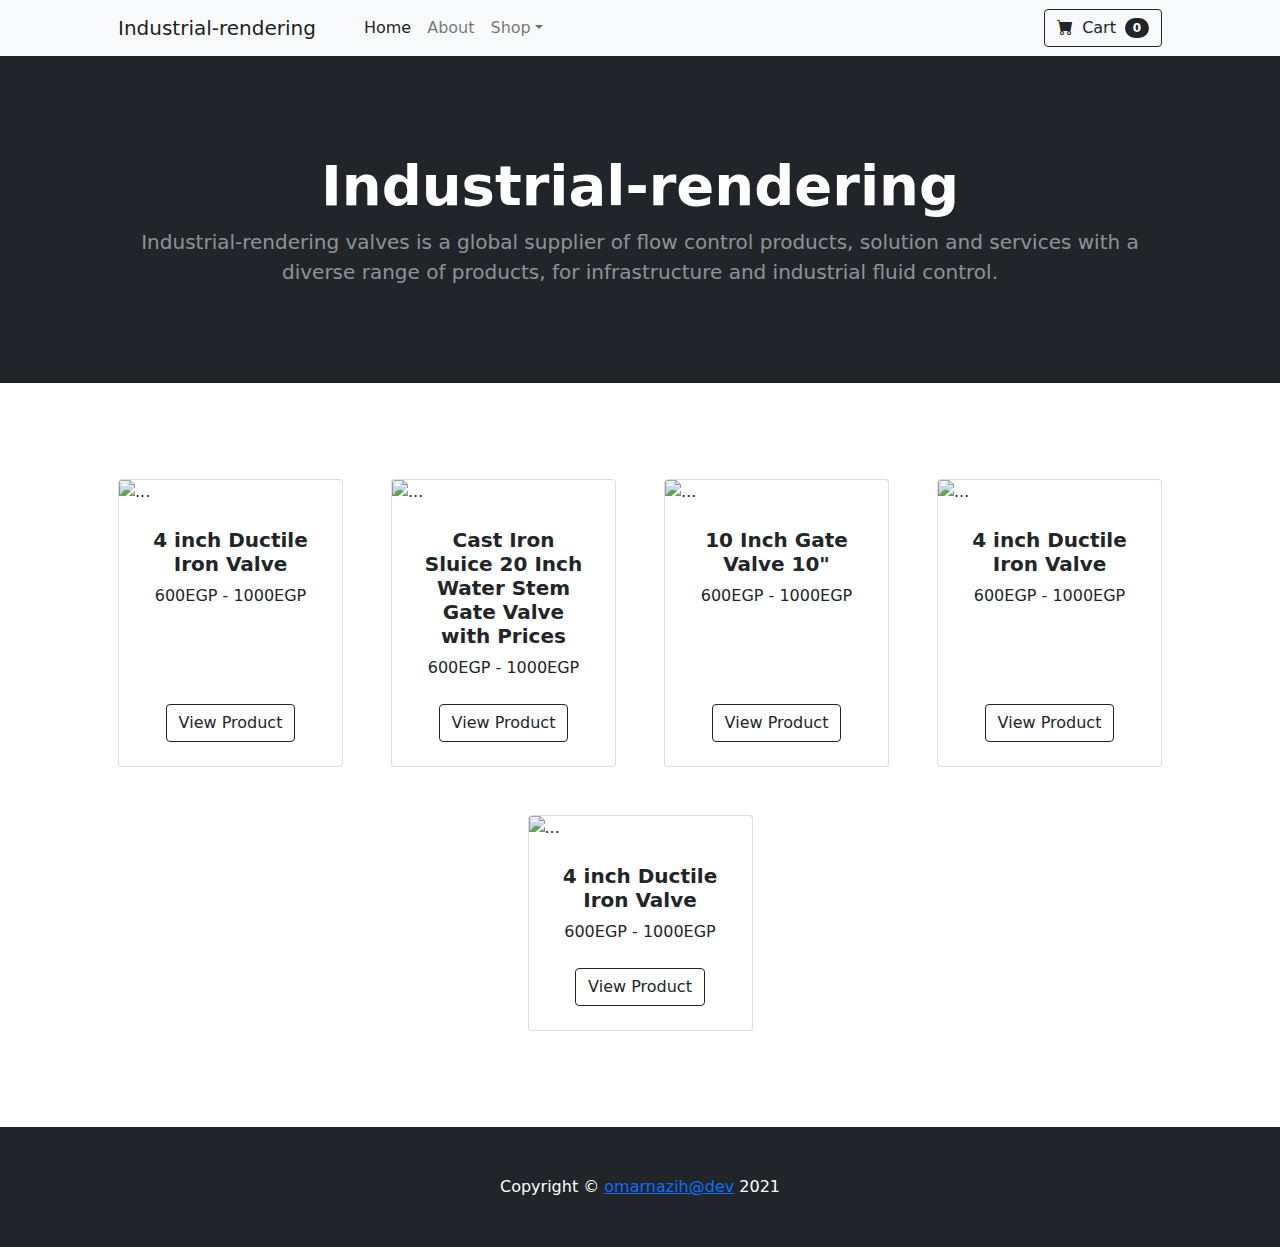
==== index.html @ 4027efb7 "Adding main site feature and couple of products" ====
<!DOCTYPE html>
<html lang="en">
  <head>
    <meta charset="utf-8" />
    <meta
      name="viewport"
      content="width=device-width, initial-scale=1, shrink-to-fit=no"
    />
    <meta name="description" content="" />
    <meta name="author" content="" />
    <title>Industrial-rendering</title>
    <!-- Favicon-->
    <link rel="icon" type="image/x-icon" href="assets/favicon.ico" />
    <!-- Bootstrap icons-->
    <link
      href="https://cdn.jsdelivr.net/npm/bootstrap-icons@1.5.0/font/bootstrap-icons.css"
      rel="stylesheet"
    />
    <!-- Core theme CSS (includes Bootstrap)-->
    <link href="css/styles.css" rel="stylesheet" />
  </head>
  <body>
    <!-- Navigation-->
    <nav class="navbar navbar-expand-lg navbar-light bg-light">
      <div class="container px-4 px-lg-5">
        <a class="navbar-brand" href="#!">Industrial-rendering</a>
        <button
          class="navbar-toggler"
          type="button"
          data-bs-toggle="collapse"
          data-bs-target="#navbarSupportedContent"
          aria-controls="navbarSupportedContent"
          aria-expanded="false"
          aria-label="Toggle navigation"
        >
          <span class="navbar-toggler-icon"></span>
        </button>
        <div class="collapse navbar-collapse" id="navbarSupportedContent">
          <ul class="navbar-nav me-auto mb-2 mb-lg-0 ms-lg-4">
            <li class="nav-item">
              <a class="nav-link active" aria-current="page" href="#!">Home</a>
            </li>
            <li class="nav-item"><a class="nav-link" href="#!">About</a></li>
            <li class="nav-item dropdown">
              <a
                class="nav-link dropdown-toggle"
                id="navbarDropdown"
                href="#"
                role="button"
                data-bs-toggle="dropdown"
                aria-expanded="false"
                >Shop</a
              >
              <ul class="dropdown-menu" aria-labelledby="navbarDropdown">
                <li><a class="dropdown-item" href="#!">All Products</a></li>
                <!-- <li><hr class="dropdown-divider" /></li>
                                <li><a class="dropdown-item" href="#!">Popular Items</a></li>
                                <li><a class="dropdown-item" href="#!">New Arrivals</a></li> -->
              </ul>
            </li>
          </ul>
          <form class="d-flex">
            <button class="btn btn-outline-dark" type="submit">
              <i class="bi-cart-fill me-1"></i>
              Cart
              <span class="badge bg-dark text-white ms-1 rounded-pill">0</span>
            </button>
          </form>
        </div>
      </div>
    </nav>
    <!-- Header-->
    <header class="bg-dark py-5">
      <div class="container px-4 px-lg-5 my-5">
        <div class="text-center text-white">
          <h1 class="display-4 fw-bolder">Industrial-rendering</h1>
          <p class="lead fw-normal text-white-50 mb-0">
            Industrial-rendering valves is a global supplier of flow control
            products, solution and services with a diverse range of products,
            for infrastructure and industrial fluid control.
          </p>
        </div>
      </div>
    </header>
    <!-- Modal 1-->
    <div
      class="modal fade"
      id="exampleModal"
      tabindex="-1"
      aria-labelledby="exampleModalLabel"
      aria-hidden="true"
    >
      <div class="modal-dialog modal-xl">
        <div class="modal-content">
          <div class="modal-header">
            <h5 class="modal-title" id="exampleModalLabel">Product</h5>
            <button
              type="button"
              class="btn-close"
              data-bs-dismiss="modal"
              aria-label="Close"
            ></button>
          </div>
          <section class="py-5 modal-body">
            <div class="container px-4 px-lg-5 my-5">
              <div class="row gx-4 gx-lg-5 align-items-center">
                <div class="col-md-6">
                    <div id="carouselExampleIndicators" class="carousel slide" data-bs-ride="carousel">
                        <div class="carousel-indicators">
                          <button type="button" data-bs-target="#carouselExampleIndicators" data-bs-slide-to="0" class="active" aria-current="true" aria-label="Slide 1"></button>
                          <button type="button" data-bs-target="#carouselExampleIndicators" data-bs-slide-to="1" aria-label="Slide 2"></button>
                          <button type="button" data-bs-target="#carouselExampleIndicators" data-bs-slide-to="2" aria-label="Slide 3"></button>
                        </div>
                        <div class="carousel-inner">
                          <div class="carousel-item active">
                            <img src="https://image.made-in-china.com/2f0j00dEyRwQYhnvrN/Awwa-DIN-ANSI-Mssp-Cast-Ductile-Iron-Resilient-Seated-Gate-Valve-for-Industry.jpg" class="d-block w-100" alt="...">
                          </div>
                          <div class="carousel-item">
                            <img src="https://image.made-in-china.com/202f0j00mQNUJHGgABrF/Awwa-DIN-ANSI-Mssp-Cast-Ductile-Iron-Resilient-Seated-Gate-Valve-for-Industry.jpg" class="d-block w-100" alt="...">
                          </div>
                          <div class="carousel-item">
                            <img src="https://image.made-in-china.com/202f0j00AENRmfUJlvuO/Awwa-DIN-ANSI-Mssp-Cast-Ductile-Iron-Resilient-Seated-Gate-Valve-for-Industry.jpg" class="d-block w-100" alt="...">
                          </div>
                        </div>
                        <button class="carousel-control-prev" type="button" data-bs-target="#carouselExampleIndicators" data-bs-slide="prev">
                          <span class="carousel-control-prev-icon" aria-hidden="true" style="
                          background-color: black;
                      "></span>
                          <span class="visually-hidden">Previous</span>
                        </button>
                        <button class="carousel-control-next" type="button" data-bs-target="#carouselExampleIndicators" data-bs-slide="next">
                          <span class="carousel-control-next-icon" aria-hidden="true" style="
                          background-color: black;
                      "></span>
                          <span class="visually-hidden">Next</span>
                        </button>
                      </div>
                </div>
                <div class="col-md-6">
                  <div class="small mb-1">
                    Z45X</div>
                  <h1 class="display-5 fw-bolder">Awwa/DIN/ANSI/Mssp Cast/Ductile Iron Resilient Seated Gate Valve for Industry</h1>
                  <div class="fs-5 mb-5">                    
                    <!-- <span>1-19 Pieces US $63</span> -->
                    <p>1-19 Pieces	<span class="clr-red">1000EGP</span> for unit</p>
                    <p>20-59 Pieces	<span class="clr-red">900EGP</span> for unit</p>
                    <p>60-99 Pieces	<span class="clr-red">700EGP</span> for unit</p>
                    <p>100+ Pieces	<span class="clr-red">600EGP</span> for unit</p>
                  </div>
                  <!-- <p class="lead">
                    <p>Purchase Qty. / Reference FOB Price</p>
                    <p>1-19 Pieces	<span class="clr-red">US $63</span></p>
                    <p>20-59 Pieces	<span class="clr-red">US $60</span></p>
                    <p>60-99 Pieces	<span class="clr-red">US $56</span></p>
                    <p>100+ Pieces	<span class="clr-red">US $52</span></p>
                  </p> -->
                  <hr>
                  <p class="lead">
                    <p>Media:	Water</p>
                    <p>Temperature:	Ordinary Temperature</p>
                    <p>Type:	Straight-through</p>
                    <p>Material:	Stainless Steel</p>
                    <p>Connection Form:	Flange</p>
                    <p>Pressure:	Low Pressure</p>
                  </p>
                  <div class="d-flex">
                    <input
                      class="form-control text-center me-3"
                      id="inputQuantity"
                      type="num"
                      value="1"
                      style="max-width: 3rem"
                    />
                    <button
                      class="btn btn-outline-dark flex-shrink-0"
                      type="button"
                    >
                      <i class="bi-cart-fill me-1"></i>
                      Add to cart
                    </button>
                  </div>
                </div>
              </div>
            </div>
          </section>
          <div class="modal-footer">
            <button
              type="button"
              class="btn btn-secondary"
              data-bs-dismiss="modal"
            >
              Close
            </button>
            <!-- <button type="button" class="btn btn-primary">Save changes</button> -->
          </div>
        </div>
      </div>
    </div>
    <!-- Modal 2-->
    <div
      class="modal fade"
      id="exampleModal2"
      tabindex="-1"
      aria-labelledby="exampleModalLabel"
      aria-hidden="true"
    >
      <div class="modal-dialog modal-xl">
        <div class="modal-content">
          <div class="modal-header">
            <h5 class="modal-title" id="exampleModalLabel">Product</h5>
            <button
              type="button"
              class="btn-close"
              data-bs-dismiss="modal"
              aria-label="Close"
            ></button>
          </div>
          <section class="py-5 modal-body">
            <div class="container px-4 px-lg-5 my-5">
              <div class="row gx-4 gx-lg-5 align-items-center">
                <div class="col-md-6">
                    <div id="carouselExampleIndicators" class="carousel slide" data-bs-ride="carousel">
                        <div class="carousel-indicators">
                          <button type="button" data-bs-target="#carouselExampleIndicators" data-bs-slide-to="0" class="active" aria-current="true" aria-label="Slide 1"></button>
                          <button type="button" data-bs-target="#carouselExampleIndicators" data-bs-slide-to="1" aria-label="Slide 2"></button>
                          <button type="button" data-bs-target="#carouselExampleIndicators" data-bs-slide-to="2" aria-label="Slide 3"></button>
                        </div>
                        <div class="carousel-inner">
                          <div class="carousel-item active">
                            <img src="https://image.made-in-china.com/2f0j00saLUHdeBLFry/Cast-Iron-Sluice-20-Inch-Water-Stem-Gate-Valve-with-Prices.jpg" class="d-block w-100" alt="...">
                          </div>
                          <div class="carousel-item">
                            <img src="https://image.made-in-china.com/202f0j00StLfPvCWnnpF/Cast-Iron-Sluice-20-Inch-Water-Stem-Gate-Valve-with-Prices.jpg" class="d-block w-100" alt="...">
                          </div>
                          <div class="carousel-item">
                            <img src="https://image.made-in-china.com/2f0j00KaHfPivCnNzn/Cast-Iron-Sluice-20-Inch-Water-Stem-Gate-Valve-with-Prices.jpg" class="d-block w-100" alt="...">
                          </div>
                        </div>
                        <button class="carousel-control-prev" type="button" data-bs-target="#carouselExampleIndicators" data-bs-slide="prev">
                          <span class="carousel-control-prev-icon" aria-hidden="true" style="
                          background-color: black;
                      "></span>
                          <span class="visually-hidden">Previous</span>
                        </button>
                        <button class="carousel-control-next" type="button" data-bs-target="#carouselExampleIndicators" data-bs-slide="next">
                          <span class="carousel-control-next-icon" aria-hidden="true" style="
                          background-color: black;
                      "></span>
                          <span class="visually-hidden">Next</span>
                        </button>
                      </div>
                </div>
                <div class="col-md-6">
                  <div class="small mb-1">
                    Z45X</div>
                  <h1 class="display-5 fw-bolder">Cast Iron Sluice 20 Inch Water Stem Gate Valve with Prices</h1>
                  <div class="fs-5 mb-5">                    
                    <!-- <span>1-19 Pieces US $63</span> -->
                    <p>1-19 Pieces	<span class="clr-red">1000EGP</span> for unit</p>
                    <p>20-59 Pieces	<span class="clr-red">900EGP</span> for unit</p>
                    <p>60-99 Pieces	<span class="clr-red">700EGP</span> for unit</p>
                    <p>100+ Pieces	<span class="clr-red">600EGP</span> for unit</p>
                  </div>
                  <!-- <p class="lead">
                    <p>Purchase Qty. / Reference FOB Price</p>
                    <p>1-19 Pieces	<span class="clr-red">US $63</span></p>
                    <p>20-59 Pieces	<span class="clr-red">US $60</span></p>
                    <p>60-99 Pieces	<span class="clr-red">US $56</span></p>
                    <p>100+ Pieces	<span class="clr-red">US $52</span></p>
                  </p> -->
                  <hr>
                  <p class="lead">
                    <p>Media:	Water</p>
                    <p>Temperature:	Ordinary Temperature</p>
                    <p>Type:	Straight-through</p>
                    <p>Material:	Stainless Steel</p>
                    <p>Connection Form:	Flange</p>
                    <p>Pressure:	Low Pressure</p>
                  </p>
                  <div class="d-flex">
                    <input
                      class="form-control text-center me-3"
                      id="inputQuantity"
                      type="num"
                      value="1"
                      style="max-width: 3rem"
                    />
                    <button
                      class="btn btn-outline-dark flex-shrink-0"
                      type="button"
                    >
                      <i class="bi-cart-fill me-1"></i>
                      Add to cart
                    </button>
                  </div>
                </div>
              </div>
            </div>
          </section>
          <div class="modal-footer">
            <button
              type="button"
              class="btn btn-secondary"
              data-bs-dismiss="modal"
            >
              Close
            </button>
            <!-- <button type="button" class="btn btn-primary">Save changes</button> -->
          </div>
        </div>
      </div>
    </div>  
    <!-- Modal 3-->
    <div
      class="modal fade"
      id="exampleModal3"
      tabindex="-1"
      aria-labelledby="exampleModalLabel"
      aria-hidden="true"
    >
      <div class="modal-dialog modal-xl">
        <div class="modal-content">
          <div class="modal-header">
            <h5 class="modal-title" id="exampleModalLabel">Product</h5>
            <button
              type="button"
              class="btn-close"
              data-bs-dismiss="modal"
              aria-label="Close"
            ></button>
          </div>
          <section class="py-5 modal-body">
            <div class="container px-4 px-lg-5 my-5">
              <div class="row gx-4 gx-lg-5 align-items-center">
                <div class="col-md-6">
                    <div id="carouselExampleIndicators" class="carousel slide" data-bs-ride="carousel">
                        <div class="carousel-indicators">
                          <button type="button" data-bs-target="#carouselExampleIndicators" data-bs-slide-to="0" class="active" aria-current="true" aria-label="Slide 1"></button>
                          <button type="button" data-bs-target="#carouselExampleIndicators" data-bs-slide-to="1" aria-label="Slide 2"></button>
                          <button type="button" data-bs-target="#carouselExampleIndicators" data-bs-slide-to="2" aria-label="Slide 3"></button>
                        </div>
                        <div class="carousel-inner">
                          <div class="carousel-item active">
                            <img src="http://img.everychina.com/nimg/23/5e/9fa54c77395ef806c11cfc7c3220-200x200-1/pvc_socket_ends_non_rising_resilient_seated_gate_valve.jpg" class="d-block w-100" alt="...">
                          </div>>
                        </div>
                        <button class="carousel-control-prev" type="button" data-bs-target="#carouselExampleIndicators" data-bs-slide="prev">
                          <span class="carousel-control-prev-icon" aria-hidden="true" style="
                          background-color: black;
                      "></span>
                          <span class="visually-hidden">Previous</span>
                        </button>
                        <button class="carousel-control-next" type="button" data-bs-target="#carouselExampleIndicators" data-bs-slide="next">
                          <span class="carousel-control-next-icon" aria-hidden="true" style="
                          background-color: black;
                      "></span>
                          <span class="visually-hidden">Next</span>
                        </button>
                      </div>
                </div>
                <div class="col-md-6">
                  <div class="small mb-1">
                    Z45X</div>
                  <h1 class="display-5 fw-bolder">Non Ring Stem Gate Valve Lockout 10 Inch Gate Valve 10" Gate Valves Price</h1>
                  <div class="fs-5 mb-5">                    
                    <!-- <span>1-19 Pieces US $63</span> -->
                    <p>1-19 Pieces	<span class="clr-red">1000EGP</span> for unit</p>
                    <p>20-59 Pieces	<span class="clr-red">900EGP</span> for unit</p>
                    <p>60-99 Pieces	<span class="clr-red">700EGP</span> for unit</p>
                    <p>100+ Pieces	<span class="clr-red">600EGP</span> for unit</p>
                  </div>
                  <!-- <p class="lead">
                    <p>Purchase Qty. / Reference FOB Price</p>
                    <p>1-19 Pieces	<span class="clr-red">US $63</span></p>
                    <p>20-59 Pieces	<span class="clr-red">US $60</span></p>
                    <p>60-99 Pieces	<span class="clr-red">US $56</span></p>
                    <p>100+ Pieces	<span class="clr-red">US $52</span></p>
                  </p> -->
                  <hr>
                  <p class="lead">
                    <p>Media:	Water</p>
                    <p>Temperature:	Ordinary Temperature</p>
                    <p>Type:	Straight-through</p>
                    <p>Material:	Stainless Steel</p>
                    <p>Connection Form:	Flange</p>
                    <p>Pressure:	Low Pressure</p>
                  </p>
                  <div class="d-flex">
                    <input
                      class="form-control text-center me-3"
                      id="inputQuantity"
                      type="num"
                      value="1"
                      style="max-width: 3rem"
                    />
                    <button
                      class="btn btn-outline-dark flex-shrink-0"
                      type="button"
                    >
                      <i class="bi-cart-fill me-1"></i>
                      Add to cart
                    </button>
                  </div>
                </div>
              </div>
            </div>
          </section>
          <div class="modal-footer">
            <button
              type="button"
              class="btn btn-secondary"
              data-bs-dismiss="modal"
            >
              Close
            </button>
            <!-- <button type="button" class="btn btn-primary">Save changes</button> -->
          </div>
        </div>
      </div>
    </div>
    <!-- Modal 4-->
    <div
      class="modal fade"
      id="exampleModal4"
      tabindex="-1"
      aria-labelledby="exampleModalLabel"
      aria-hidden="true"
    >
      <div class="modal-dialog modal-xl">
        <div class="modal-content">
          <div class="modal-header">
            <h5 class="modal-title" id="exampleModalLabel">Product</h5>
            <button
              type="button"
              class="btn-close"
              data-bs-dismiss="modal"
              aria-label="Close"
            ></button>
          </div>
          <section class="py-5 modal-body">
            <div class="container px-4 px-lg-5 my-5">
              <div class="row gx-4 gx-lg-5 align-items-center">
                <div class="col-md-6">
                    <div id="carouselExampleIndicators" class="carousel slide" data-bs-ride="carousel">
                        <div class="carousel-indicators">
                          <button type="button" data-bs-target="#carouselExampleIndicators" data-bs-slide-to="0" class="active" aria-current="true" aria-label="Slide 1"></button>
                          <button type="button" data-bs-target="#carouselExampleIndicators" data-bs-slide-to="1" aria-label="Slide 2"></button>
                          <button type="button" data-bs-target="#carouselExampleIndicators" data-bs-slide-to="2" aria-label="Slide 3"></button>
                        </div>
                        <div class="carousel-inner">
                          <div class="carousel-item active">
                            <img src="https://image.made-in-china.com/44f3j00kcItPCRAsEzH/Factory-Sale-Low-Price-Water-Gate-Valve-DN300-Pn16-12-Inch-Industrial-Valve-Price.jpg" class="d-block w-100" alt="...">
                          </div>>
                        </div>
                        <button class="carousel-control-prev" type="button" data-bs-target="#carouselExampleIndicators" data-bs-slide="prev">
                          <span class="carousel-control-prev-icon" aria-hidden="true" style="
                          background-color: black;
                      "></span>
                          <span class="visually-hidden">Previous</span>
                        </button>
                        <button class="carousel-control-next" type="button" data-bs-target="#carouselExampleIndicators" data-bs-slide="next">
                          <span class="carousel-control-next-icon" aria-hidden="true" style="
                          background-color: black;
                      "></span>
                          <span class="visually-hidden">Next</span>
                        </button>
                      </div>
                </div>
                <div class="col-md-6">
                  <div class="small mb-1">
                    Z45X</div>
                  <h1 class="display-5 fw-bolder">Non Ring Stem Gate Valve Lockout 10 Inch Gate Valve 10" Gate Valves Price</h1>
                  <div class="fs-5 mb-5">                    
                    <!-- <span>1-19 Pieces US $63</span> -->
                    <p>1-4 Pieces	<span class="clr-red">4000EGP</span> for unit</p>
                    <p>5-9 Pieces	<span class="clr-red">3600EGP</span> for unit</p>
                    <p>10-19 Pieces	<span class="clr-red">3000EGP</span> for unit</p>
                    <p>>= 20 Pieces	<span class="clr-red">2000EGP</span> for unit</p>
                  </div>
                  <!-- <p class="lead">
                    <p>Purchase Qty. / Reference FOB Price</p>
                    <p>1-19 Pieces	<span class="clr-red">US $63</span></p>
                    <p>20-59 Pieces	<span class="clr-red">US $60</span></p>
                    <p>60-99 Pieces	<span class="clr-red">US $56</span></p>
                    <p>100+ Pieces	<span class="clr-red">US $52</span></p>
                  </p> -->
                  <hr>
                  <p class="lead">
                    <p>Media:	Water</p>
                    <p>Temperature:	Ordinary Temperature</p>
                    <p>Type:	Straight-through</p>
                    <p>Material:	Stainless Steel</p>
                    <p>Connection Form:	Flange</p>
                    <p>Pressure:	Low Pressure</p>
                  </p>
                  <div class="d-flex">
                    <input
                      class="form-control text-center me-3"
                      id="inputQuantity"
                      type="num"
                      value="1"
                      style="max-width: 3rem"
                    />
                    <button
                      class="btn btn-outline-dark flex-shrink-0"
                      type="button"
                    >
                      <i class="bi-cart-fill me-1"></i>
                      Add to cart
                    </button>
                  </div>
                </div>
              </div>
            </div>
          </section>
          <div class="modal-footer">
            <button
              type="button"
              class="btn btn-secondary"
              data-bs-dismiss="modal"
            >
              Close
            </button>
            <!-- <button type="button" class="btn btn-primary">Save changes</button> -->
          </div>
        </div>
      </div>
    </div>               
    <!-- Product Modal -->
    <!-- <section class="py-5">
            <div class="container px-4 px-lg-5 my-5">
                <div class="row gx-4 gx-lg-5 align-items-center">
                    <div class="col-md-6"><img class="card-img-top mb-5 mb-md-0" src="https://dummyimage.com/600x700/dee2e6/6c757d.jpg" alt="..." /></div>
                    <div class="col-md-6">
                        <div class="small mb-1">SKU: BST-498</div>
                        <h1 class="display-5 fw-bolder">Shop item template</h1>
                        <div class="fs-5 mb-5">
                            <span class="text-decoration-line-through">$45.00</span>
                            <span>$40.00</span>
                        </div>
                        <p class="lead">Lorem ipsum dolor sit amet consectetur adipisicing elit. Praesentium at dolorem quidem modi. Nam sequi consequatur obcaecati excepturi alias magni, accusamus eius blanditiis delectus ipsam minima ea iste laborum vero?</p>
                        <div class="d-flex">
                            <input class="form-control text-center me-3" id="inputQuantity" type="num" value="1" style="max-width: 3rem" />
                            <button class="btn btn-outline-dark flex-shrink-0" type="button">
                                <i class="bi-cart-fill me-1"></i>
                                Add to cart
                            </button>
                        </div>
                    </div>
                </div>
            </div>
        </section>         -->
    <!-- Section-->
    <section class="py-5">
      <div class="container px-4 px-lg-5 mt-5">
        <div
          class="
            row
            gx-4 gx-lg-5
            row-cols-2 row-cols-md-3 row-cols-xl-4
            justify-content-center
          "
        >
          <!-- Card 1 -->
          <div class="col mb-5">
            <div class="card h-100">
              <!-- Product image-->
              <img
                class="card-img-top"
                src="https://image.made-in-china.com/2f0j00dEyRwQYhnvrN/Awwa-DIN-ANSI-Mssp-Cast-Ductile-Iron-Resilient-Seated-Gate-Valve-for-Industry.jpg"
                alt="..."
              />
              <!-- Product details-->
              <div class="card-body p-4">
                <div class="text-center">
                  <!-- Product name-->
                  <h5 class="fw-bolder">4 inch Ductile Iron Valve</h5>
                  <!-- Product price-->
                  600EGP - 1000EGP
                </div>
              </div>
              <!-- Product actions-->
              <div class="card-footer p-4 pt-0 border-top-0 bg-transparent">
                <div class="text-center">
                  <a
                    class="btn btn-outline-dark mt-auto"
                    data-bs-toggle="modal"
                    data-bs-target="#exampleModal"
                    >View Product</a
                  >
                </div>
              </div>
            </div>
          </div>
          <!-- Card 2 -->
          <div class="col mb-5">
            <div class="card h-100">
              <!-- Product image-->
              <img
                class="card-img-top"
                src="https://image.made-in-china.com/2f0j00saLUHdeBLFry/Cast-Iron-Sluice-20-Inch-Water-Stem-Gate-Valve-with-Prices.jpg"
                alt="..."
              />
              <!-- Product details-->
              <div class="card-body p-4">
                <div class="text-center">
                  <!-- Product name-->
                  <h5 class="fw-bolder">Cast Iron Sluice 20 Inch Water Stem Gate Valve with Prices</h5>
                  <!-- Product price-->
                  600EGP - 1000EGP
                </div>
              </div>
              <!-- Product actions-->
              <div class="card-footer p-4 pt-0 border-top-0 bg-transparent">
                <div class="text-center">
                  <a
                    class="btn btn-outline-dark mt-auto"
                    data-bs-toggle="modal"
                    data-bs-target="#exampleModal2"
                    >View Product</a
                  >
                </div>
              </div>
            </div>
          </div>
          <!-- Card 3 -->
          <div class="col mb-5">
            <div class="card h-100">
              <!-- Product image-->
              <img
                class="card-img-top"
                src="http://img.everychina.com/nimg/23/5e/9fa54c77395ef806c11cfc7c3220-200x200-1/pvc_socket_ends_non_rising_resilient_seated_gate_valve.jpg"
                alt="..."
              />
              <!-- Product details-->
              <div class="card-body p-4">
                <div class="text-center">
                  <!-- Product name-->
                  <h5 class="fw-bolder">10 Inch Gate Valve 10"</h5>
                  <!-- Product price-->
                  600EGP - 1000EGP
                </div>
              </div>
              <!-- Product actions-->
              <div class="card-footer p-4 pt-0 border-top-0 bg-transparent">
                <div class="text-center">
                  <a
                    class="btn btn-outline-dark mt-auto"
                    data-bs-toggle="modal"
                    data-bs-target="#exampleModal3"
                    >View Product</a
                  >
                </div>
              </div>
            </div>
          </div>
          <!-- Card 4 -->
          <div class="col mb-5">
            <div class="card h-100">
              <!-- Product image-->
              <img
                class="card-img-top"
                src="https://image.made-in-china.com/2f0j00dEyRwQYhnvrN/Awwa-DIN-ANSI-Mssp-Cast-Ductile-Iron-Resilient-Seated-Gate-Valve-for-Industry.jpg"
                alt="..."
              />
              <!-- Product details-->
              <div class="card-body p-4">
                <div class="text-center">
                  <!-- Product name-->
                  <h5 class="fw-bolder">4 inch Ductile Iron Valve</h5>
                  <!-- Product price-->
                  600EGP - 1000EGP
                </div>
              </div>
              <!-- Product actions-->
              <div class="card-footer p-4 pt-0 border-top-0 bg-transparent">
                <div class="text-center">
                  <a
                    class="btn btn-outline-dark mt-auto"
                    data-bs-toggle="modal"
                    data-bs-target="#exampleModal4"
                    >View Product</a
                  >
                </div>
              </div>
            </div>
          </div>
          <!-- Card 5 -->
          <div class="col mb-5">
            <div class="card h-100">
              <!-- Product image-->
              <img
                class="card-img-top"
                src="https://image.made-in-china.com/2f0j00dEyRwQYhnvrN/Awwa-DIN-ANSI-Mssp-Cast-Ductile-Iron-Resilient-Seated-Gate-Valve-for-Industry.jpg"
                alt="..."
              />
              <!-- Product details-->
              <div class="card-body p-4">
                <div class="text-center">
                  <!-- Product name-->
                  <h5 class="fw-bolder">4 inch Ductile Iron Valve</h5>
                  <!-- Product price-->
                  600EGP - 1000EGP
                </div>
              </div>
              <!-- Product actions-->
              <div class="card-footer p-4 pt-0 border-top-0 bg-transparent">
                <div class="text-center">
                  <a
                    class="btn btn-outline-dark mt-auto"
                    data-bs-toggle="modal"
                    data-bs-target="#exampleModal"
                    >View Product</a
                  >
                </div>
              </div>
            </div>
          </div>
      </div>
    </section>
    <!-- Footer-->
    <footer class="py-5 bg-dark">
      <div class="container">
        <p class="m-0 text-center text-white">
          Copyright &copy;
          <a href="https://github.com/omarnazih" target="_blank"
            >omarnazih@dev</a
          >
          2021
        </p>
      </div>
    </footer>
    <!-- Bootstrap core JS-->
    <script src="https://cdn.jsdelivr.net/npm/bootstrap@5.0.2/dist/js/bootstrap.bundle.min.js"></script>
    <!-- Core theme JS-->
    <script src="js/scripts.js"></script>
  </body>
</html>
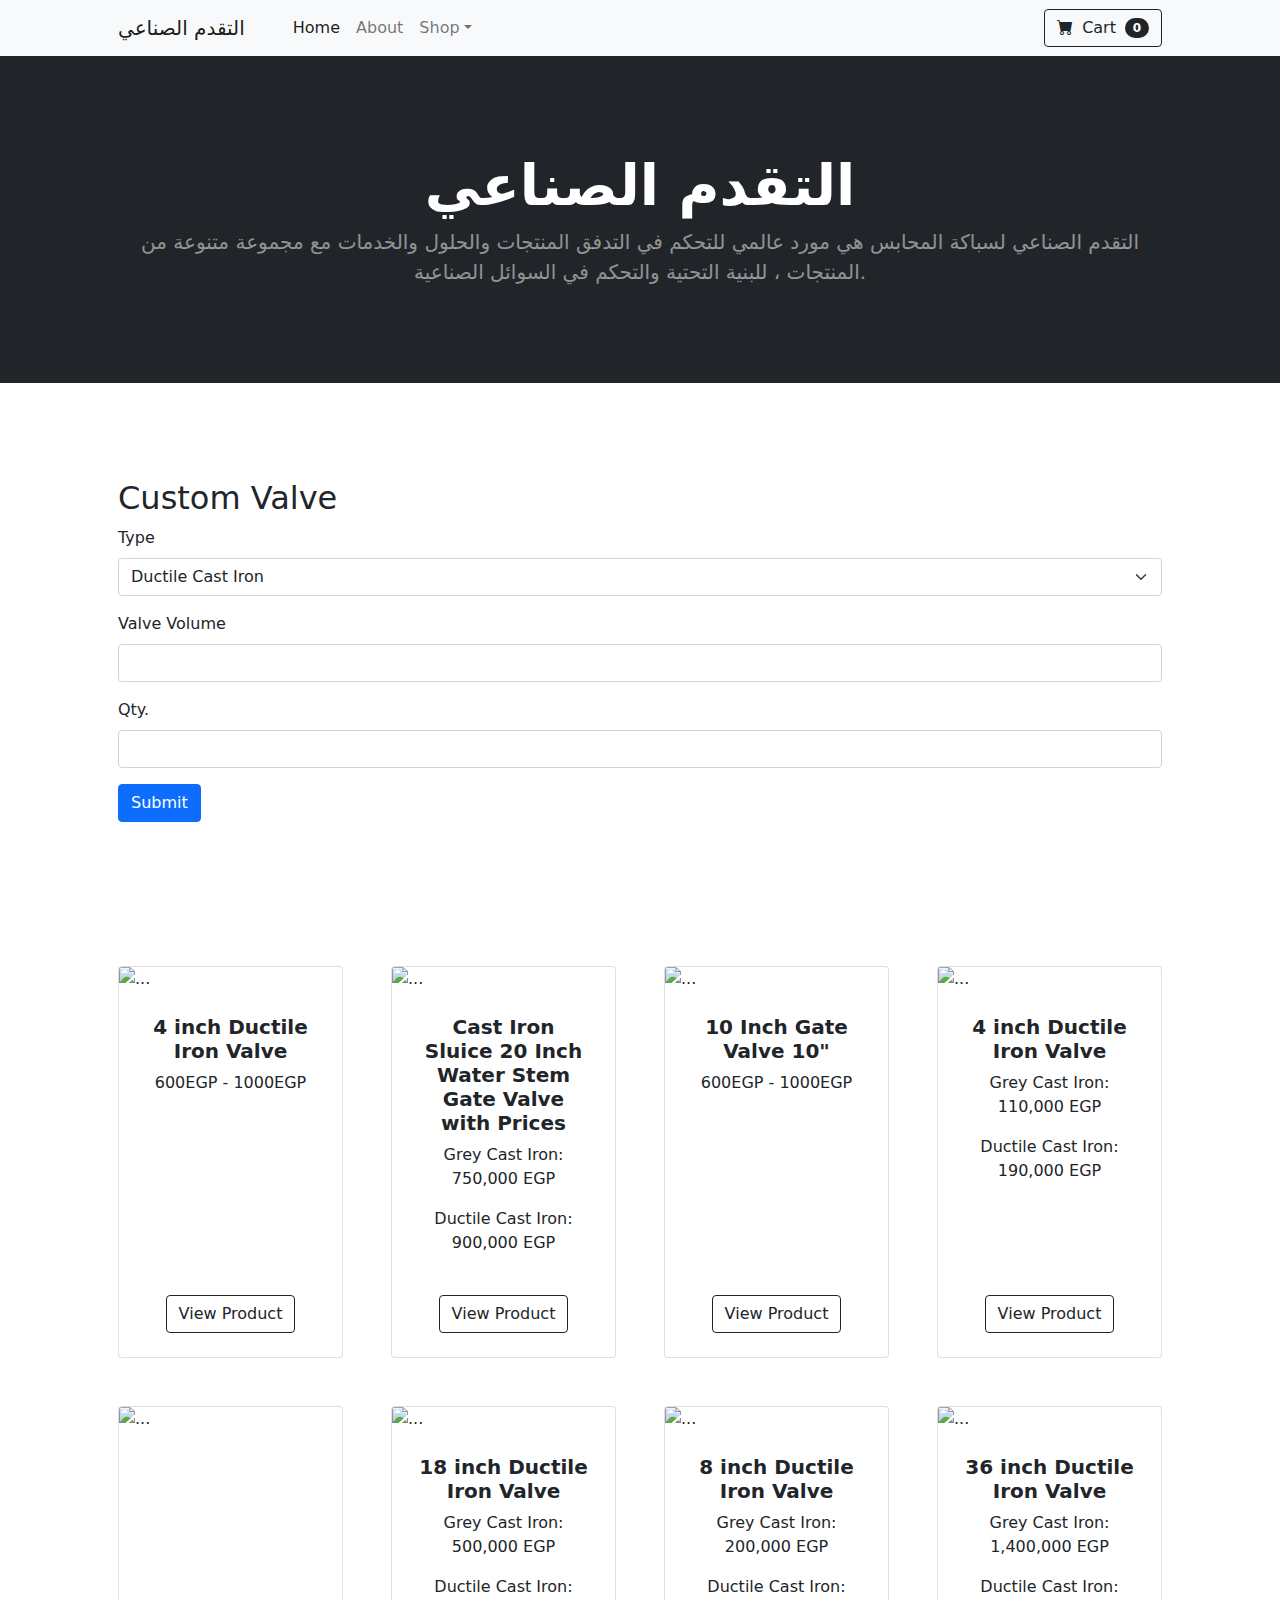
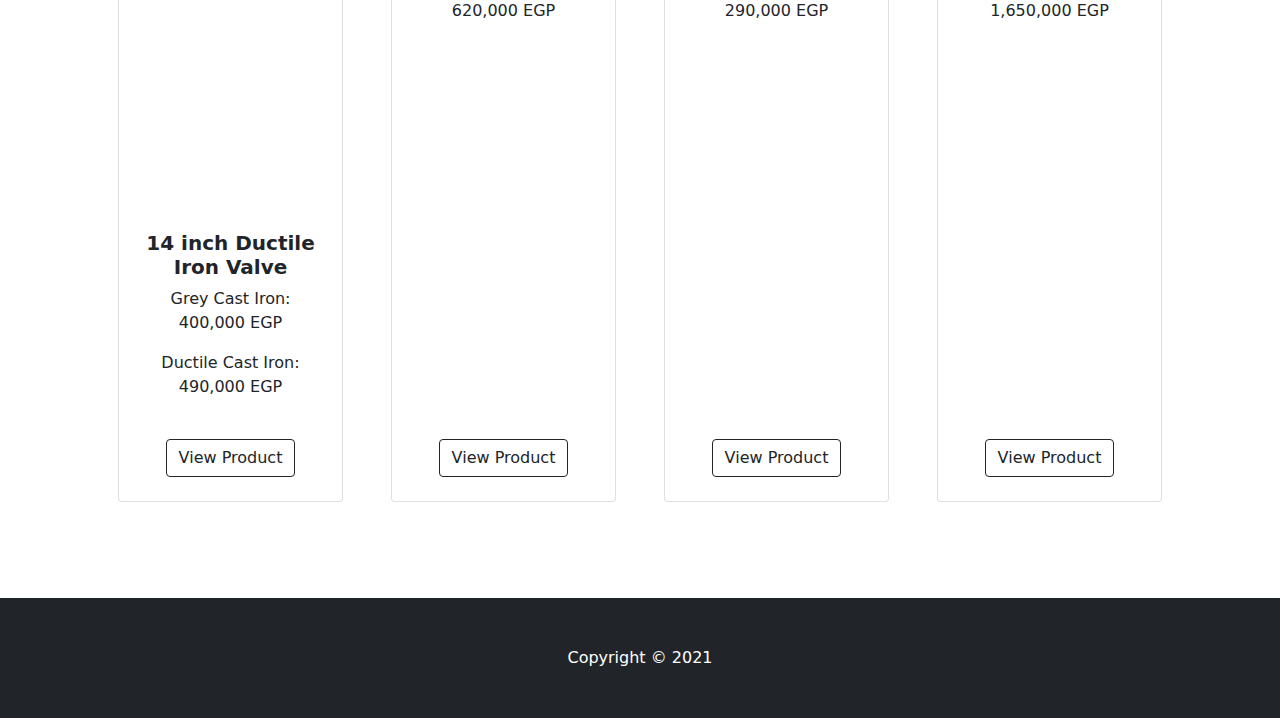
==== commit 3c793578: "Final Version" ====
--- a/index.html
+++ b/index.html
@@ -8,7 +8,7 @@
     />
     <meta name="description" content="" />
     <meta name="author" content="" />
-    <title>Industrial-rendering</title>
+    <title>التقدم الصناعي</title>
     <!-- Favicon-->
     <link rel="icon" type="image/x-icon" href="assets/favicon.ico" />
     <!-- Bootstrap icons-->
@@ -23,7 +23,7 @@
     <!-- Navigation-->
     <nav class="navbar navbar-expand-lg navbar-light bg-light">
       <div class="container px-4 px-lg-5">
-        <a class="navbar-brand" href="#!">Industrial-rendering</a>
+        <a class="navbar-brand" href="#!">التقدم الصناعي</a>
         <button
           class="navbar-toggler"
           type="button"
@@ -40,7 +40,7 @@
             <li class="nav-item">
               <a class="nav-link active" aria-current="page" href="#!">Home</a>
             </li>
-            <li class="nav-item"><a class="nav-link" href="#!">About</a></li>
+            <li class="nav-item"><a class="nav-link" href="about.html">About</a></li>
             <li class="nav-item dropdown">
               <a
                 class="nav-link dropdown-toggle"
@@ -52,10 +52,7 @@
                 >Shop</a
               >
               <ul class="dropdown-menu" aria-labelledby="navbarDropdown">
-                <li><a class="dropdown-item" href="#!">All Products</a></li>
-                <!-- <li><hr class="dropdown-divider" /></li>
-                                <li><a class="dropdown-item" href="#!">Popular Items</a></li>
-                                <li><a class="dropdown-item" href="#!">New Arrivals</a></li> -->
+                <li><a class="dropdown-item" href="products.html">All Products</a></li>                
               </ul>
             </li>
           </ul>
@@ -73,11 +70,11 @@
     <header class="bg-dark py-5">
       <div class="container px-4 px-lg-5 my-5">
         <div class="text-center text-white">
-          <h1 class="display-4 fw-bolder">Industrial-rendering</h1>
+          <h1 class="display-4 fw-bolder">التقدم الصناعي</h1>
           <p class="lead fw-normal text-white-50 mb-0">
-            Industrial-rendering valves is a global supplier of flow control
-            products, solution and services with a diverse range of products,
-            for infrastructure and industrial fluid control.
+            التقدم الصناعي لسباكة المحابس هي مورد عالمي للتحكم في التدفق
+            المنتجات والحلول والخدمات مع مجموعة متنوعة من المنتجات ،
+            للبنية التحتية والتحكم في السوائل الصناعية.
           </p>
         </div>
       </div>
@@ -138,7 +135,7 @@
                 </div>
                 <div class="col-md-6">
                   <div class="small mb-1">
-                    Z45X</div>
+                    </div>
                   <h1 class="display-5 fw-bolder">Awwa/DIN/ANSI/Mssp Cast/Ductile Iron Resilient Seated Gate Valve for Industry</h1>
                   <div class="fs-5 mb-5">                    
                     <!-- <span>1-19 Pieces US $63</span> -->
@@ -252,7 +249,7 @@
                 </div>
                 <div class="col-md-6">
                   <div class="small mb-1">
-                    Z45X</div>
+                    </div>
                   <h1 class="display-5 fw-bolder">Cast Iron Sluice 20 Inch Water Stem Gate Valve with Prices</h1>
                   <div class="fs-5 mb-5">                    
                     <!-- <span>1-19 Pieces US $63</span> -->
@@ -360,7 +357,7 @@
                 </div>
                 <div class="col-md-6">
                   <div class="small mb-1">
-                    Z45X</div>
+                    </div>
                   <h1 class="display-5 fw-bolder">Non Ring Stem Gate Valve Lockout 10 Inch Gate Valve 10" Gate Valves Price</h1>
                   <div class="fs-5 mb-5">                    
                     <!-- <span>1-19 Pieces US $63</span> -->
@@ -449,8 +446,11 @@
                         </div>
                         <div class="carousel-inner">
                           <div class="carousel-item active">
-                            <img src="https://image.made-in-china.com/44f3j00kcItPCRAsEzH/Factory-Sale-Low-Price-Water-Gate-Valve-DN300-Pn16-12-Inch-Industrial-Valve-Price.jpg" class="d-block w-100" alt="...">
-                          </div>>
+                            <img src="https://image.made-in-china.com/2f0j00aGUYBRugDkpz/Factory-Sale-Low-Price-Water-Gate-Valve-DN300-Pn16-12-Inch-Industrial-Valve-Price.webp" class="d-block w-100" alt="...">
+                          </div>
+                          <div class="carousel-item active">
+                            <img src="https://image.made-in-china.com/202f0j00tUGYeKpCIqgu/Factory-Sale-Low-Price-Water-Gate-Valve-DN300-Pn16-12-Inch-Industrial-Valve-Price.webp" class="d-block w-100" alt="...">
+                          </div>                                                    
                         </div>
                         <button class="carousel-control-prev" type="button" data-bs-target="#carouselExampleIndicators" data-bs-slide="prev">
                           <span class="carousel-control-prev-icon" aria-hidden="true" style="
@@ -468,8 +468,8 @@
                 </div>
                 <div class="col-md-6">
                   <div class="small mb-1">
-                    Z45X</div>
-                  <h1 class="display-5 fw-bolder">Non Ring Stem Gate Valve Lockout 10 Inch Gate Valve 10" Gate Valves Price</h1>
+                    </div>
+                  <h1 class="display-5 fw-bolder">4 inch Ductile Iron Valve</h1>
                   <div class="fs-5 mb-5">                    
                     <!-- <span>1-19 Pieces US $63</span> -->
                     <p>1-4 Pieces	<span class="clr-red">4000EGP</span> for unit</p>
@@ -526,31 +526,334 @@
         </div>
       </div>
     </div>               
-    <!-- Product Modal -->
-    <!-- <section class="py-5">
+    <!-- Modal 5-->
+    <div
+      class="modal fade"
+      id="exampleModal5"
+      tabindex="-1"
+      aria-labelledby="exampleModalLabel"
+      aria-hidden="true"
+    >
+      <div class="modal-dialog modal-xl">
+        <div class="modal-content">
+          <div class="modal-header">
+            <h5 class="modal-title" id="exampleModalLabel">Product</h5>
+            <button
+              type="button"
+              class="btn-close"
+              data-bs-dismiss="modal"
+              aria-label="Close"
+            ></button>
+          </div>
+          <section class="py-5 modal-body">
             <div class="container px-4 px-lg-5 my-5">
-                <div class="row gx-4 gx-lg-5 align-items-center">
-                    <div class="col-md-6"><img class="card-img-top mb-5 mb-md-0" src="https://dummyimage.com/600x700/dee2e6/6c757d.jpg" alt="..." /></div>
-                    <div class="col-md-6">
-                        <div class="small mb-1">SKU: BST-498</div>
-                        <h1 class="display-5 fw-bolder">Shop item template</h1>
-                        <div class="fs-5 mb-5">
-                            <span class="text-decoration-line-through">$45.00</span>
-                            <span>$40.00</span>
-                        </div>
-                        <p class="lead">Lorem ipsum dolor sit amet consectetur adipisicing elit. Praesentium at dolorem quidem modi. Nam sequi consequatur obcaecati excepturi alias magni, accusamus eius blanditiis delectus ipsam minima ea iste laborum vero?</p>
-                        <div class="d-flex">
-                            <input class="form-control text-center me-3" id="inputQuantity" type="num" value="1" style="max-width: 3rem" />
-                            <button class="btn btn-outline-dark flex-shrink-0" type="button">
-                                <i class="bi-cart-fill me-1"></i>
-                                Add to cart
-                            </button>
-                        </div>
+              <div class="row gx-4 gx-lg-5 align-items-center">
+                <div class="col-md-6">
+                    <div id="carouselExampleIndicators" class="carousel slide" data-bs-ride="carousel">
+                        <div class="carousel-indicators">
+                          <button type="button" data-bs-target="#carouselExampleIndicators" data-bs-slide-to="0" class="active" aria-current="true" aria-label="Slide 1"></button>
+                          <button type="button" data-bs-target="#carouselExampleIndicators" data-bs-slide-to="1" aria-label="Slide 2"></button>
+                          <button type="button" data-bs-target="#carouselExampleIndicators" data-bs-slide-to="2" aria-label="Slide 3"></button>
+                        </div>
+                        <div class="carousel-inner">
+                          <div class="carousel-item active">
+                            <img src="https://image.made-in-china.com/202f0j00kalGAQHEIngU/2-Years-Warranty-Soft-Seal-Gate-Valves-18-Inch-Gate-Valve-Handwheel.jpg" class="d-block w-100" alt="...">
+                          </div>                                                   
+                        </div>
+                        <button class="carousel-control-prev" type="button" data-bs-target="#carouselExampleIndicators" data-bs-slide="prev">
+                          <span class="carousel-control-prev-icon" aria-hidden="true" style="
+                          background-color: black;
+                      "></span>
+                          <span class="visually-hidden">Previous</span>
+                        </button>
+                        <button class="carousel-control-next" type="button" data-bs-target="#carouselExampleIndicators" data-bs-slide="next">
+                          <span class="carousel-control-next-icon" aria-hidden="true" style="
+                          background-color: black;
+                      "></span>
+                          <span class="visually-hidden">Next</span>
+                        </button>
+                      </div>
+                </div>
+                <div class="col-md-6">
+                  <div class="small mb-1">
                     </div>
-                </div>
-            </div>
-        </section>         -->
-    <!-- Section-->
+                  <h1 class="display-5 fw-bolder">18 inch Ductile Iron Valve</h1>
+                  <div class="fs-5 mb-5">                    
+                    <!-- <span>1-19 Pieces US $63</span> -->
+                    <p> >=1 Piece	<span class="clr-red">500,000EGP</span> for Grey Cast Iron</p>
+                    <p> >=1 Piece	<span class="clr-red">620,000EGP</span> for Ductile Cast Iron</p>
+
+                  </div>
+                  <hr>
+                  <p class="lead">
+                    <p>Media:	Water</p>
+                    <p>Temperature:	Ordinary Temperature</p>
+                    <p>Type:	Straight-through</p>
+                    <p>Material:	Stainless Steel</p>
+                    <p>Connection Form:	Flange</p>
+                    <p>Pressure:	Low Pressure</p>
+                  </p>
+                  <div class="d-flex">
+                    <input
+                      class="form-control text-center me-3"
+                      id="inputQuantity"
+                      type="num"
+                      value="1"
+                      style="max-width: 3rem"
+                    />
+                    <button
+                      class="btn btn-outline-dark flex-shrink-0"
+                      type="button"
+                    >
+                      <i class="bi-cart-fill me-1"></i>
+                      Add to cart
+                    </button>
+                  </div>
+                </div>
+              </div>
+            </div>
+          </section>
+          <div class="modal-footer">
+            <button
+              type="button"
+              class="btn btn-secondary"
+              data-bs-dismiss="modal"
+            >
+              Close
+            </button>
+            <!-- <button type="button" class="btn btn-primary">Save changes</button> -->
+          </div>
+        </div>
+      </div>
+    </div> 
+    <!-- Modal 6-->
+    <div
+      class="modal fade"
+      id="exampleModal6"
+      tabindex="-1"
+      aria-labelledby="exampleModalLabel"
+      aria-hidden="true"
+    >
+      <div class="modal-dialog modal-xl">
+        <div class="modal-content">
+          <div class="modal-header">
+            <h5 class="modal-title" id="exampleModalLabel">Product</h5>
+            <button
+              type="button"
+              class="btn-close"
+              data-bs-dismiss="modal"
+              aria-label="Close"
+            ></button>
+          </div>
+          <section class="py-5 modal-body">
+            <div class="container px-4 px-lg-5 my-5">
+              <div class="row gx-4 gx-lg-5 align-items-center">
+                <div class="col-md-6">
+                    <div id="carouselExampleIndicators" class="carousel slide" data-bs-ride="carousel">
+                        <div class="carousel-indicators">
+                          <button type="button" data-bs-target="#carouselExampleIndicators" data-bs-slide-to="0" class="active" aria-current="true" aria-label="Slide 1"></button>
+                          <button type="button" data-bs-target="#carouselExampleIndicators" data-bs-slide-to="1" aria-label="Slide 2"></button>
+                          <button type="button" data-bs-target="#carouselExampleIndicators" data-bs-slide-to="2" aria-label="Slide 3"></button>
+                        </div>
+                        <div class="carousel-inner">
+                          <div class="carousel-item active">
+                            <img src="https://image.made-in-china.com/202f0j00kalGAQHEIngU/2-Years-Warranty-Soft-Seal-Gate-Valves-18-Inch-Gate-Valve-Handwheel.jpg" class="d-block w-100" alt="...">
+                          </div>                                                   
+                        </div>
+                        <button class="carousel-control-prev" type="button" data-bs-target="#carouselExampleIndicators" data-bs-slide="prev">
+                          <span class="carousel-control-prev-icon" aria-hidden="true" style="
+                          background-color: black;
+                      "></span>
+                          <span class="visually-hidden">Previous</span>
+                        </button>
+                        <button class="carousel-control-next" type="button" data-bs-target="#carouselExampleIndicators" data-bs-slide="next">
+                          <span class="carousel-control-next-icon" aria-hidden="true" style="
+                          background-color: black;
+                      "></span>
+                          <span class="visually-hidden">Next</span>
+                        </button>
+                      </div>
+                </div>
+                <div class="col-md-6">
+                  <div class="small mb-1">
+                    </div>
+                  <h1 class="display-5 fw-bolder">18 inch Ductile Iron Valve</h1>
+                  <div class="fs-5 mb-5">                    
+                    <!-- <span>1-19 Pieces US $63</span> -->
+                    <p> >=1 Piece	<span class="clr-red">500,000EGP</span> for Grey Cast Iron</p>
+                    <p> >=1 Piece	<span class="clr-red">620,000EGP</span> for Ductile Cast Iron</p>
+
+                  </div>
+                  <hr>
+                  <p class="lead">
+                    <p>Media:	Water</p>
+                    <p>Temperature:	Ordinary Temperature</p>
+                    <p>Type:	Straight-through</p>
+                    <p>Material:	Stainless Steel</p>
+                    <p>Connection Form:	Flange</p>
+                    <p>Pressure:	Low Pressure</p>
+                  </p>
+                  <div class="d-flex">
+                    <input
+                      class="form-control text-center me-3"
+                      id="inputQuantity"
+                      type="num"
+                      value="1"
+                      style="max-width: 3rem"
+                    />
+                    <button
+                      class="btn btn-outline-dark flex-shrink-0"
+                      type="button"
+                    >
+                      <i class="bi-cart-fill me-1"></i>
+                      Add to cart
+                    </button>
+                  </div>
+                </div>
+              </div>
+            </div>
+          </section>
+          <div class="modal-footer">
+            <button
+              type="button"
+              class="btn btn-secondary"
+              data-bs-dismiss="modal"
+            >
+              Close
+            </button>
+            <!-- <button type="button" class="btn btn-primary">Save changes</button> -->
+          </div>
+        </div>
+      </div>
+    </div>   
+    <!-- Modal 7-->
+    <div
+      class="modal fade"
+      id="exampleModal7"
+      tabindex="-1"
+      aria-labelledby="exampleModalLabel"
+      aria-hidden="true"
+    >
+      <div class="modal-dialog modal-xl">
+        <div class="modal-content">
+          <div class="modal-header">
+            <h5 class="modal-title" id="exampleModalLabel">Product</h5>
+            <button
+              type="button"
+              class="btn-close"
+              data-bs-dismiss="modal"
+              aria-label="Close"
+            ></button>
+          </div>
+          <section class="py-5 modal-body">
+            <div class="container px-4 px-lg-5 my-5">
+              <div class="row gx-4 gx-lg-5 align-items-center">
+                <div class="col-md-6">
+                    <div id="carouselExampleIndicators" class="carousel slide" data-bs-ride="carousel">
+                        <div class="carousel-indicators">
+                          <button type="button" data-bs-target="#carouselExampleIndicators" data-bs-slide-to="0" class="active" aria-current="true" aria-label="Slide 1"></button>
+                          <button type="button" data-bs-target="#carouselExampleIndicators" data-bs-slide-to="1" aria-label="Slide 2"></button>
+                          <button type="button" data-bs-target="#carouselExampleIndicators" data-bs-slide-to="2" aria-label="Slide 3"></button>
+                        </div>
+                        <div class="carousel-inner">
+                          <div class="carousel-item active">
+                            <img src="https://image.made-in-china.com/202f0j00kalGAQHEIngU/2-Years-Warranty-Soft-Seal-Gate-Valves-18-Inch-Gate-Valve-Handwheel.jpg" class="d-block w-100" alt="...">
+                          </div>                                                   
+                        </div>
+                        <button class="carousel-control-prev" type="button" data-bs-target="#carouselExampleIndicators" data-bs-slide="prev">
+                          <span class="carousel-control-prev-icon" aria-hidden="true" style="
+                          background-color: black;
+                      "></span>
+                          <span class="visually-hidden">Previous</span>
+                        </button>
+                        <button class="carousel-control-next" type="button" data-bs-target="#carouselExampleIndicators" data-bs-slide="next">
+                          <span class="carousel-control-next-icon" aria-hidden="true" style="
+                          background-color: black;
+                      "></span>
+                          <span class="visually-hidden">Next</span>
+                        </button>
+                      </div>
+                </div>
+                <div class="col-md-6">
+                  <div class="small mb-1">
+                    </div>
+                  <h1 class="display-5 fw-bolder">18 inch Ductile Iron Valve</h1>
+                  <div class="fs-5 mb-5">                    
+                    <!-- <span>1-19 Pieces US $63</span> -->
+                    <p> >=1 Piece	<span class="clr-red">500,000EGP</span> for Grey Cast Iron</p>
+                    <p> >=1 Piece	<span class="clr-red">620,000EGP</span> for Ductile Cast Iron</p>
+
+                  </div>
+                  <hr>
+                  <p class="lead">
+                    <p>Media:	Water</p>
+                    <p>Temperature:	Ordinary Temperature</p>
+                    <p>Type:	Straight-through</p>
+                    <p>Material:	Stainless Steel</p>
+                    <p>Connection Form:	Flange</p>
+                    <p>Pressure:	Low Pressure</p>
+                  </p>
+                  <div class="d-flex">
+                    <input
+                      class="form-control text-center me-3"
+                      id="inputQuantity"
+                      type="num"
+                      value="1"
+                      style="max-width: 3rem"
+                    />
+                    <button
+                      class="btn btn-outline-dark flex-shrink-0"
+                      type="button"
+                    >
+                      <i class="bi-cart-fill me-1"></i>
+                      Add to cart
+                    </button>
+                  </div>
+                </div>
+              </div>
+            </div>
+          </section>
+          <div class="modal-footer">
+            <button
+              type="button"
+              class="btn btn-secondary"
+              data-bs-dismiss="modal"
+            >
+              Close
+            </button>
+            <!-- <button type="button" class="btn btn-primary">Save changes</button> -->
+          </div>
+        </div>
+      </div>
+    </div>                          
+
+    <section class="py-5">
+      <div class="container px-4 px-lg-5 mt-5">
+        <h2>Custom Valve</h2>
+        <form>
+          <div class="mb-3">
+          <label for="exampleInputEmail1" class="form-label">Type</label>
+          <select class="form-select" aria-label="Default select example">            
+            <option value="1" selected>Ductile Cast Iron</option>
+            <option value="2">Grey Cast iron</option>            
+          </select>
+         </div>
+          <div class="mb-3">
+            <label for="exampleInputEmail1" class="form-label">Valve Volume</label>
+            <input type="number" class="form-control" id="exampleInputEmail1" aria-describedby="emailHelp">            
+          </div>
+          <div class="mb-3">
+            <label for="exampleInputPassword1" class="form-label">Qty.</label>
+            <input type="number" class="form-control" id="exampleInputPassword1">
+          </div>
+          <!-- <div class="mb-3 form-check">
+            <input type="checkbox" class="form-check-input" id="exampleCheck1">
+            <label class="form-check-label" for="exampleCheck1">Check me out</label>
+          </div> -->
+          <button type="submit" class="btn btn-primary">Submit</button>
+        </form>          
+      </div>
+    </section>
     <section class="py-5">
       <div class="container px-4 px-lg-5 mt-5">
         <div
@@ -607,7 +910,8 @@
                   <!-- Product name-->
                   <h5 class="fw-bolder">Cast Iron Sluice 20 Inch Water Stem Gate Valve with Prices</h5>
                   <!-- Product price-->
-                  600EGP - 1000EGP
+                  <p>Grey Cast Iron: 750,000 EGP</p>
+                  <p>Ductile Cast Iron: 900,000 EGP</p>                  
                 </div>
               </div>
               <!-- Product actions-->
@@ -660,7 +964,7 @@
               <!-- Product image-->
               <img
                 class="card-img-top"
-                src="https://image.made-in-china.com/2f0j00dEyRwQYhnvrN/Awwa-DIN-ANSI-Mssp-Cast-Ductile-Iron-Resilient-Seated-Gate-Valve-for-Industry.jpg"
+                src="https://image.made-in-china.com/202f0j00tUGYeKpCIqgu/Factory-Sale-Low-Price-Water-Gate-Valve-DN300-Pn16-12-Inch-Industrial-Valve-Price.webp"
                 alt="..."
               />
               <!-- Product details-->
@@ -668,8 +972,9 @@
                 <div class="text-center">
                   <!-- Product name-->
                   <h5 class="fw-bolder">4 inch Ductile Iron Valve</h5>
-                  <!-- Product price-->
-                  600EGP - 1000EGP
+                  <!-- Product price-->                  
+                  <p>Grey Cast Iron: 110,000 EGP</p>
+                  <p>Ductile Cast Iron: 190,000 EGP</p>                     
                 </div>
               </div>
               <!-- Product actions-->
@@ -691,16 +996,50 @@
               <!-- Product image-->
               <img
                 class="card-img-top"
-                src="https://image.made-in-china.com/2f0j00dEyRwQYhnvrN/Awwa-DIN-ANSI-Mssp-Cast-Ductile-Iron-Resilient-Seated-Gate-Valve-for-Industry.jpg"
+                src="https://cdn.mscdirect.com/global/images/ProductImages/7595198-11.jpg"
+                alt="..."
+                style="height:400px; width:268;"
+              />
+              <!-- Product details-->
+              <div class="card-body p-4">
+                <div class="text-center">
+                  <!-- Product name-->
+                  <h5 class="fw-bolder">14 inch Ductile Iron Valve</h5>
+                  <!-- Product price-->
+                  <p>Grey Cast Iron: 400,000 EGP</p>
+                  <p>Ductile Cast Iron: 490,000 EGP</p>                                                        
+                </div>
+              </div>
+              <!-- Product actions-->
+              <div class="card-footer p-4 pt-0 border-top-0 bg-transparent">
+                <div class="text-center">
+                  <a
+                    class="btn btn-outline-dark mt-auto"
+                    data-bs-toggle="modal"
+                    data-bs-target="#exampleModal5"
+                    >View Product</a
+                  >
+                </div>
+              </div>
+            </div>
+          </div>
+          <!-- Card 6 -->
+          <div class="col mb-5">
+            <div class="card h-100">
+              <!-- Product image-->
+              <img
+                class="card-img-top"
+                src="https://image.made-in-china.com/202f0j00kalGAQHEIngU/2-Years-Warranty-Soft-Seal-Gate-Valves-18-Inch-Gate-Valve-Handwheel.jpg"
                 alt="..."
               />
               <!-- Product details-->
               <div class="card-body p-4">
                 <div class="text-center">
                   <!-- Product name-->
-                  <h5 class="fw-bolder">4 inch Ductile Iron Valve</h5>
+                  <h5 class="fw-bolder">18 inch Ductile Iron Valve</h5>
                   <!-- Product price-->
-                  600EGP - 1000EGP
+                  <p>Grey Cast Iron: 500,000 EGP</p>
+                  <p>Ductile Cast Iron: 620,000 EGP</p>    
                 </div>
               </div>
               <!-- Product actions-->
@@ -709,13 +1048,77 @@
                   <a
                     class="btn btn-outline-dark mt-auto"
                     data-bs-toggle="modal"
-                    data-bs-target="#exampleModal"
+                    data-bs-target="#exampleModal6"
                     >View Product</a
                   >
                 </div>
               </div>
             </div>
           </div>
+          <!-- Card 7 -->
+          <div class="col mb-5">
+            <div class="card h-100">
+              <!-- Product image-->
+              <img
+                class="card-img-top"
+                src="https://image.made-in-china.com/202f0j00ZTPGIFbwkOzm/DN-200-8-Inch-Gate-Valve-Resilient-Seated-Ductile-Cast-Iron-Gate-Valve-Square-Nut-Operation-Underground-Water-Valve.jpg"
+                alt="..."
+              />
+              <!-- Product details-->
+              <div class="card-body p-4">
+                <div class="text-center">
+                  <!-- Product name-->
+                  <h5 class="fw-bolder">8 inch Ductile Iron Valve</h5>
+                  <!-- Product price-->
+                  <p>Grey Cast Iron: 200,000 EGP</p>
+                  <p>Ductile Cast Iron: 290,000 EGP</p>    
+                </div>
+              </div>
+              <!-- Product actions-->
+              <div class="card-footer p-4 pt-0 border-top-0 bg-transparent">
+                <div class="text-center">
+                  <a
+                    class="btn btn-outline-dark mt-auto"
+                    data-bs-toggle="modal"
+                    data-bs-target="#exampleModal5"
+                    >View Product</a
+                  >
+                </div>
+              </div>
+            </div>
+          </div>          
+          <!-- Card 8 -->
+          <div class="col mb-5">
+            <div class="card h-100">
+              <!-- Product image-->
+              <img
+                class="card-img-top"
+                src="https://image.made-in-china.com/2f0j00zTtGUAqkuSuE/36-Inch-Di-Ci-Spur-Gear-Operated-Resilient-Seated-Gate-Valve.jpg"
+                alt="..."
+              />
+              <!-- Product details-->
+              <div class="card-body p-4">
+                <div class="text-center">
+                  <!-- Product name-->
+                  <h5 class="fw-bolder">36 inch Ductile Iron Valve</h5>
+                  <!-- Product price-->
+                  <p>Grey Cast Iron: 1,400,000 EGP</p>
+                  <p>Ductile Cast Iron: 1,650,000 EGP</p>    
+                </div>
+              </div>
+              <!-- Product actions-->
+              <div class="card-footer p-4 pt-0 border-top-0 bg-transparent">
+                <div class="text-center">
+                  <a
+                    class="btn btn-outline-dark mt-auto"
+                    data-bs-toggle="modal"
+                    data-bs-target="#exampleModal7"
+                    >View Product</a
+                  >
+                </div>
+              </div>
+            </div>
+          </div>                
       </div>
     </section>
     <!-- Footer-->
@@ -723,9 +1126,6 @@
       <div class="container">
         <p class="m-0 text-center text-white">
           Copyright &copy;
-          <a href="https://github.com/omarnazih" target="_blank"
-            >omarnazih@dev</a
-          >
           2021
         </p>
       </div>
